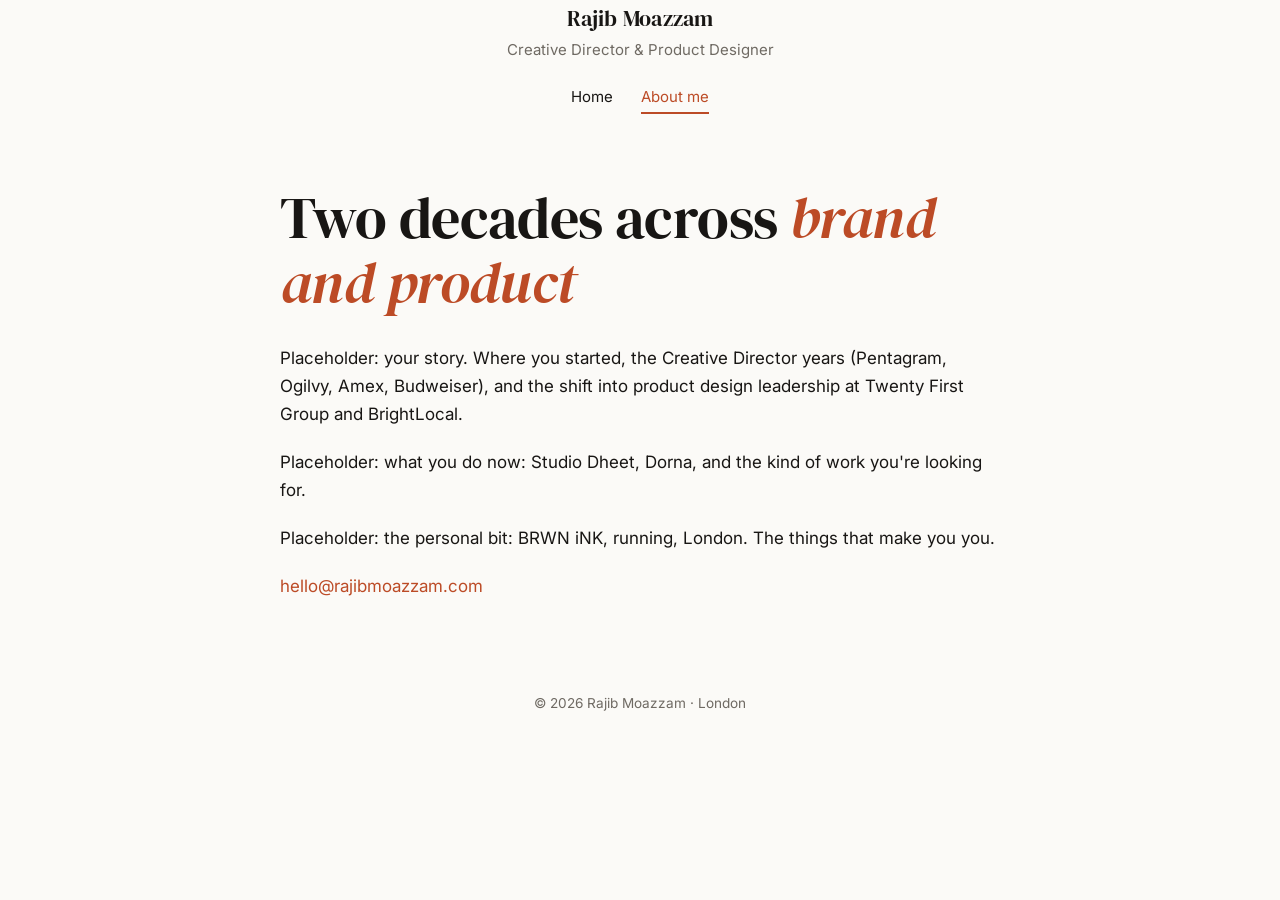
==== about.html @ f23805a2 "Initial portfolio" ====
<!DOCTYPE html>
<html lang="en">
<head>
  <meta charset="UTF-8">
  <meta name="viewport" content="width=device-width, initial-scale=1.0">
  <title>About | Rajib Moazzam</title>
  <meta name="description" content="About Rajib Moazzam, Creative Director and product designer based in London.">
  <link rel="preconnect" href="https://fonts.googleapis.com">
  <link rel="preconnect" href="https://fonts.gstatic.com" crossorigin>
  <link href="https://fonts.googleapis.com/css2?family=DM+Serif+Display:ital@0;1&family=Inter:wght@400;500;600&display=swap" rel="stylesheet">
  <link rel="stylesheet" href="styles.css">
</head>
<body>

  <header class="wrap">
    <div class="identity">
      <a class="name" href="index.html">Rajib Moazzam</a>
      <span class="role">Creative Director &amp; Product Designer</span>
    </div>
    <nav>
      <a href="index.html">Home</a>
      <a href="about.html" aria-current="page">About me</a>
    </nav>
  </header>

  <main>
    <section class="about wrap">
      <h1>Two decades across <em>brand and product</em></h1>
      <p>Placeholder: your story. Where you started, the Creative Director years (Pentagram, Ogilvy, Amex, Budweiser), and the shift into product design leadership at Twenty First Group and BrightLocal.</p>
      <p>Placeholder: what you do now: Studio Dheet, Dorna, and the kind of work you're looking for.</p>
      <p>Placeholder: the personal bit: BRWN iNK, running, London. The things that make you you.</p>
      <p class="email"><a href="mailto:hello@rajibmoazzam.com">hello@rajibmoazzam.com</a></p>
    </section>
  </main>

  <footer class="wrap">
    <p>© 2026 Rajib Moazzam · London</p>
  </footer>

</body>
</html>
---- styles.css ----
/* ============================================================
   Rajib Moazzam - Portfolio
   Editorial single-column layout (modelled on dantase.com)
   Edit colours and fonts here - everything inherits from these.
   ============================================================ */

:root {
  --bg: #fbfaf7;          /* warm off-white page background */
  --ink: #181614;         /* near-black text */
  --muted: #6f6a63;       /* secondary text */
  --accent: #bc4b26;      /* terracotta - links & italic accents */
  --rule: #e7e2da;        /* hairlines & pill borders */
  --pill-bg: #f1ede6;     /* tag pill background */
  --max: 720px;           /* content column width */
}

* { box-sizing: border-box; margin: 0; padding: 0; }

html { scroll-behavior: smooth; }
@media (prefers-reduced-motion: reduce) {
  html { scroll-behavior: auto; }
  * { animation: none !important; transition: none !important; }
}

body {
  background: var(--bg);
  color: var(--ink);
  font-family: 'Inter', -apple-system, BlinkMacSystemFont, sans-serif;
  font-size: 1.0625rem;       /* 17px */
  line-height: 1.65;
  -webkit-font-smoothing: antialiased;
}

.wrap {
  max-width: var(--max);
  margin: 0 auto;
  padding: 0 24px;
}

a { color: var(--accent); text-decoration: none; }
a:hover { text-decoration: underline; text-underline-offset: 3px; }
a:focus-visible {
  outline: 2px solid var(--accent);
  outline-offset: 3px;
  border-radius: 2px;
}

/* ---------- Header ---------- */

header {
  padding: 40px 0 0;
  text-align: center;
}

.identity .name {
  font-family: 'DM Serif Display', Georgia, serif;
  font-size: 1.375rem;
  letter-spacing: 0.01em;
  color: var(--ink);
}
.identity .name:hover { text-decoration: none; color: var(--accent); }

.identity .role {
  display: block;
  color: var(--muted);
  font-size: 0.9375rem;
  margin-top: 2px;
}

nav {
  margin-top: 22px;
  display: flex;
  justify-content: center;
  gap: 28px;
  font-size: 0.9375rem;
}
nav a { color: var(--ink); }
nav a[aria-current="page"] {
  color: var(--accent);
  border-bottom: 2px solid var(--accent);
  padding-bottom: 2px;
}
nav a:hover { color: var(--accent); text-decoration: none; }

/* ---------- Hero ---------- */

.hero {
  padding: 88px 0 72px;
  text-align: left;
}

h1 {
  font-family: 'DM Serif Display', Georgia, serif;
  font-weight: 400;
  font-size: clamp(2.375rem, 6.5vw, 3.625rem);
  line-height: 1.12;
  letter-spacing: -0.01em;
  margin-bottom: 32px;
}

h1 em, h2 em {
  font-style: italic;
  color: var(--accent);
}

.hero p { margin-bottom: 20px; }
.hero .email { font-weight: 500; }

/* ---------- Project sections ---------- */

.project {
  padding: 72px 0;
  border-top: 1px solid var(--rule);
}

.project .logo {
  font-family: 'DM Serif Display', Georgia, serif;
  font-size: 1.5rem;
  margin-bottom: 28px;
}
/* To use an image logo instead, replace the .logo div's text with:
   <img src="images/yourlogo.svg" alt="Company name" height="32"> */
.project .logo img { display: block; height: 32px; width: auto; }

.project h2 {
  font-family: 'DM Serif Display', Georgia, serif;
  font-weight: 400;
  font-size: clamp(1.625rem, 4vw, 2.125rem);
  line-height: 1.28;
  margin-bottom: 24px;
}

.project p { margin-bottom: 18px; }

/* ---------- Image carousel ----------
   A full-bleed horizontal strip that breaks out of the text column.
   Swipe on mobile, scroll/drag on desktop. No JS.
   Replace each .slide placeholder div with:
   <img class="slide" src="images/project-1.png" alt="Describe the screen">
*/

.carousel {
  width: 100vw;
  margin: 8px 0 28px calc(50% - 50vw);
  display: flex;
  gap: 16px;
  overflow-x: auto;
  scroll-snap-type: x mandatory;
  -webkit-overflow-scrolling: touch;
  padding: 4px max(24px, calc((100vw - var(--max)) / 2 + 24px));
  scrollbar-width: none;
}
.carousel::-webkit-scrollbar { display: none; }

.carousel .slide {
  flex: 0 0 auto;
  height: 380px;
  width: auto;
  max-width: 85vw;
  border-radius: 12px;
  scroll-snap-align: start;
  border: 1px solid var(--rule);
  object-fit: cover;
}

/* Placeholder styling - only applies to div slides, not real images */
.carousel div.slide {
  width: 560px;
  background: var(--pill-bg);
  color: var(--muted);
  display: flex;
  align-items: center;
  justify-content: center;
  font-size: 0.9rem;
}

@media (max-width: 600px) {
  .carousel .slide { height: 240px; }
  .carousel div.slide { width: 320px; }
}

.milestone {
  display: inline-flex;
  align-items: center;
  gap: 10px;
  margin: 10px 0 22px;
  padding: 10px 16px;
  border: 1px solid var(--rule);
  border-radius: 999px;
  font-size: 0.9rem;
  font-weight: 500;
  background: #fff;
}

.tags {
  display: flex;
  flex-wrap: wrap;
  gap: 10px;
  margin-top: 8px;
}
.tags span {
  background: var(--pill-bg);
  border-radius: 999px;
  padding: 6px 14px;
  font-size: 0.85rem;
  font-weight: 500;
  color: var(--ink);
}

/* ---------- Footer CTA ---------- */

.outro {
  padding: 96px 0 64px;
  border-top: 1px solid var(--rule);
  text-align: center;
}

.outro h2 {
  font-family: 'DM Serif Display', Georgia, serif;
  font-weight: 400;
  font-size: clamp(2rem, 5.5vw, 3rem);
  margin-bottom: 28px;
}

.outro p {
  max-width: 560px;
  margin: 0 auto 18px;
}

footer {
  padding: 0 0 48px;
  text-align: center;
  color: var(--muted);
  font-size: 0.85rem;
}

/* ---------- About page ---------- */

.about { padding: 72px 0; }
.about h1 { margin-bottom: 28px; }
.about p { margin-bottom: 20px; }

/* ---------- Mobile ---------- */

@media (max-width: 600px) {
  body { font-size: 1rem; }
  .hero { padding: 64px 0 56px; }
  .project { padding: 56px 0; }
  .outro { padding: 72px 0 48px; }
  nav { gap: 20px; }
}
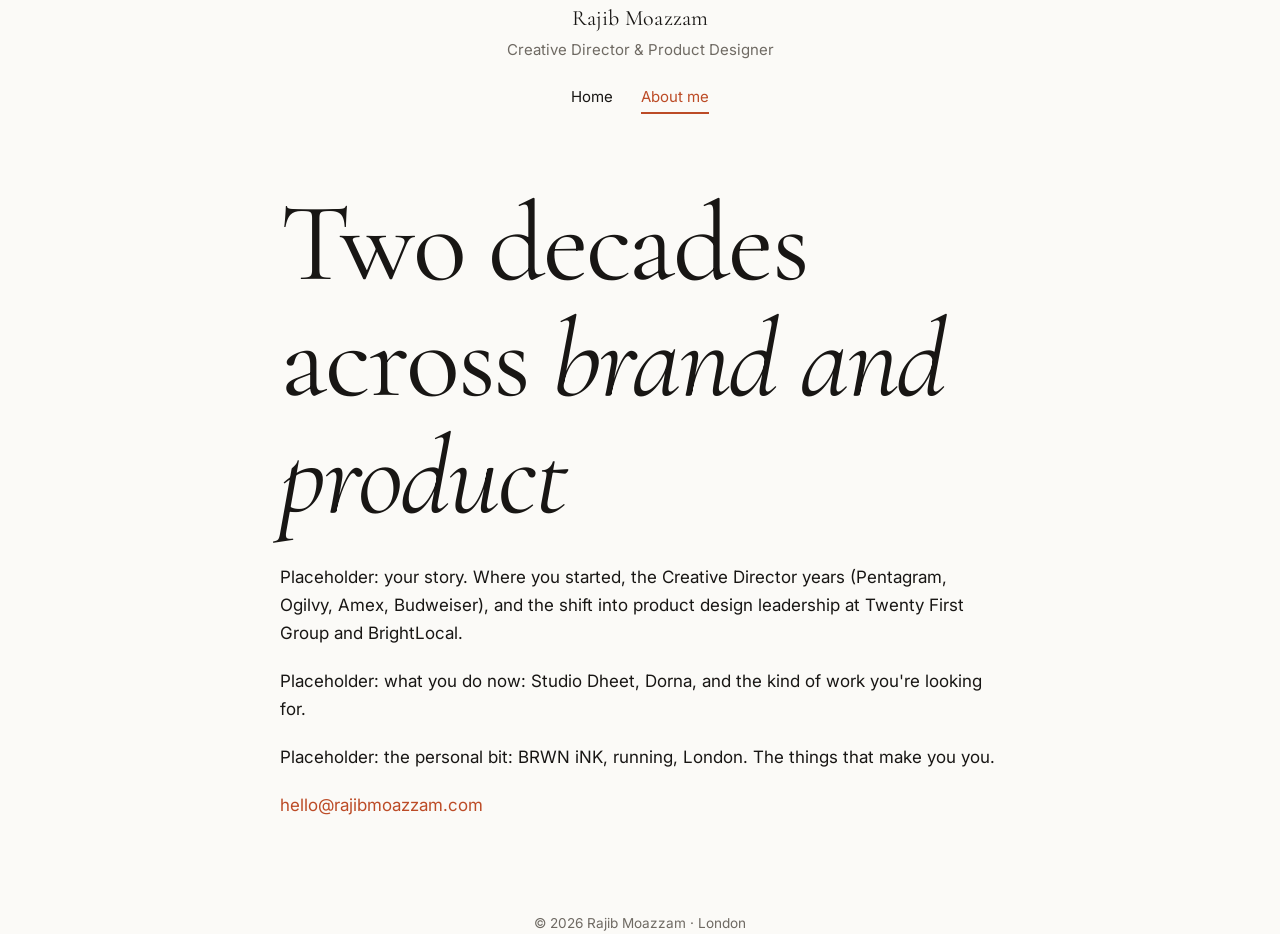
==== commit d9e58619: "Stacked hero, lighter serif" ====
--- a/about.html
+++ b/about.html
@@ -7,7 +7,7 @@
   <meta name="description" content="About Rajib Moazzam, Creative Director and product designer based in London.">
   <link rel="preconnect" href="https://fonts.googleapis.com">
   <link rel="preconnect" href="https://fonts.gstatic.com" crossorigin>
-  <link href="https://fonts.googleapis.com/css2?family=DM+Serif+Display:ital@0;1&family=Inter:wght@400;500;600&display=swap" rel="stylesheet">
+  <link href="https://fonts.googleapis.com/css2?family=Cormorant+Garamond:ital,wght@0,400;0,500;1,400&family=Inter:wght@400;500;600&display=swap" rel="stylesheet">
   <link rel="stylesheet" href="styles.css">
 </head>
 <body>
--- a/styles.css
+++ b/styles.css
@@ -53,7 +53,7 @@
 }
 
 .identity .name {
-  font-family: 'DM Serif Display', Georgia, serif;
+  font-family: 'Cormorant Garamond', Georgia, serif;
   font-size: 1.375rem;
   letter-spacing: 0.01em;
   color: var(--ink);
@@ -82,29 +82,36 @@
 }
 nav a:hover { color: var(--accent); text-decoration: none; }
 
-/* ---------- Hero ---------- */
+/* ---------- Hero (stacked: full-width headline, body offset right) ---------- */
 
 .hero {
-  padding: 88px 0 72px;
-  text-align: left;
+  max-width: 1280px;
+  margin: 0 auto;
+  padding: 120px 48px 96px;
 }
 
 h1 {
-  font-family: 'DM Serif Display', Georgia, serif;
-  font-weight: 400;
-  font-size: clamp(2.375rem, 6.5vw, 3.625rem);
-  line-height: 1.12;
-  letter-spacing: -0.01em;
-  margin-bottom: 32px;
+  font-family: 'Cormorant Garamond', Georgia, serif;
+  font-weight: 400;
+  font-size: clamp(2.75rem, 9vw, 7rem);
+  line-height: 1.04;
+  letter-spacing: -0.02em;
+  margin: 0 0 120px;
 }
 
 h1 em, h2 em {
   font-style: italic;
-  color: var(--accent);
-}
-
-.hero p { margin-bottom: 20px; }
-.hero .email { font-weight: 500; }
+  color: var(--ink);
+  font-weight: 400;
+}
+
+.hero-body {
+  max-width: 480px;
+  margin-left: auto;
+}
+.hero-body p { margin-bottom: 20px; }
+.hero-body p:last-child { margin-bottom: 0; }
+.hero-body .email { font-weight: 500; margin-top: 32px; }
 
 /* ---------- Project sections ---------- */
 
@@ -114,7 +121,7 @@
 }
 
 .project .logo {
-  font-family: 'DM Serif Display', Georgia, serif;
+  font-family: 'Cormorant Garamond', Georgia, serif;
   font-size: 1.5rem;
   margin-bottom: 28px;
 }
@@ -123,7 +130,7 @@
 .project .logo img { display: block; height: 32px; width: auto; }
 
 .project h2 {
-  font-family: 'DM Serif Display', Georgia, serif;
+  font-family: 'Cormorant Garamond', Georgia, serif;
   font-weight: 400;
   font-size: clamp(1.625rem, 4vw, 2.125rem);
   line-height: 1.28;
@@ -210,22 +217,28 @@
 /* ---------- Footer CTA ---------- */
 
 .outro {
-  padding: 96px 0 64px;
+  max-width: 1280px;
+  margin: 0 auto;
+  padding: 120px 48px 96px;
   border-top: 1px solid var(--rule);
-  text-align: center;
 }
 
 .outro h2 {
-  font-family: 'DM Serif Display', Georgia, serif;
-  font-weight: 400;
-  font-size: clamp(2rem, 5.5vw, 3rem);
-  margin-bottom: 28px;
-}
-
-.outro p {
-  max-width: 560px;
-  margin: 0 auto 18px;
-}
+  font-family: 'Cormorant Garamond', Georgia, serif;
+  font-weight: 400;
+  font-size: clamp(2.5rem, 8vw, 6rem);
+  line-height: 1.04;
+  letter-spacing: -0.02em;
+  margin: 0 0 120px;
+}
+
+.outro-body {
+  max-width: 480px;
+  margin-left: auto;
+}
+.outro-body p { margin-bottom: 20px; }
+.outro-body p:last-child { margin-bottom: 0; }
+.outro-body .email { font-weight: 500; margin-top: 32px; }
 
 footer {
   padding: 0 0 48px;
@@ -242,10 +255,20 @@
 
 /* ---------- Mobile ---------- */
 
+@media (max-width: 800px) {
+  .hero, .outro {
+    padding: 72px 24px;
+  }
+  .hero h1, .outro h2 {
+    margin-bottom: 56px;
+  }
+  .hero-body, .outro-body {
+    margin-left: 0;
+  }
+}
+
 @media (max-width: 600px) {
   body { font-size: 1rem; }
-  .hero { padding: 64px 0 56px; }
   .project { padding: 56px 0; }
-  .outro { padding: 72px 0 48px; }
   nav { gap: 20px; }
 }
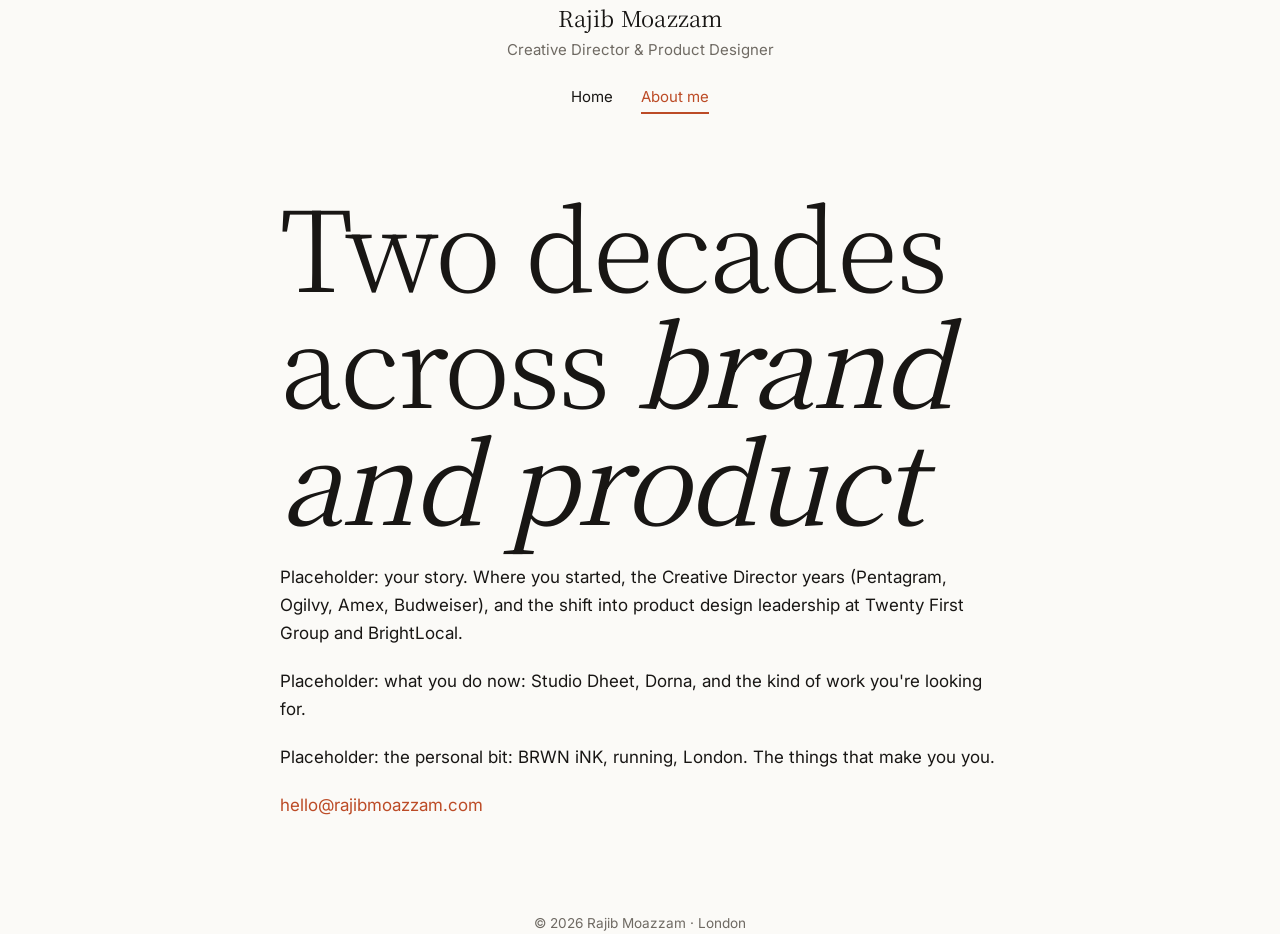
==== commit 85cef241: "Noto Serif JP for headlines" ====
--- a/about.html
+++ b/about.html
@@ -7,7 +7,7 @@
   <meta name="description" content="About Rajib Moazzam, Creative Director and product designer based in London.">
   <link rel="preconnect" href="https://fonts.googleapis.com">
   <link rel="preconnect" href="https://fonts.gstatic.com" crossorigin>
-  <link href="https://fonts.googleapis.com/css2?family=Cormorant+Garamond:ital,wght@0,400;0,500;1,400&family=Inter:wght@400;500;600&display=swap" rel="stylesheet">
+  <link href="https://fonts.googleapis.com/css2?family=Inter:wght@400;500;600&family=Noto+Serif+JP:wght@300;400&display=swap" rel="stylesheet">
   <link rel="stylesheet" href="styles.css">
 </head>
 <body>
--- a/styles.css
+++ b/styles.css
@@ -53,7 +53,7 @@
 }
 
 .identity .name {
-  font-family: 'Cormorant Garamond', Georgia, serif;
+  font-family: 'Noto Serif JP', Georgia, serif;
   font-size: 1.375rem;
   letter-spacing: 0.01em;
   color: var(--ink);
@@ -91,8 +91,8 @@
 }
 
 h1 {
-  font-family: 'Cormorant Garamond', Georgia, serif;
-  font-weight: 400;
+  font-family: 'Noto Serif JP', Georgia, serif;
+  font-weight: 300;
   font-size: clamp(2.75rem, 9vw, 7rem);
   line-height: 1.04;
   letter-spacing: -0.02em;
@@ -121,7 +121,7 @@
 }
 
 .project .logo {
-  font-family: 'Cormorant Garamond', Georgia, serif;
+  font-family: 'Noto Serif JP', Georgia, serif;
   font-size: 1.5rem;
   margin-bottom: 28px;
 }
@@ -130,7 +130,7 @@
 .project .logo img { display: block; height: 32px; width: auto; }
 
 .project h2 {
-  font-family: 'Cormorant Garamond', Georgia, serif;
+  font-family: 'Noto Serif JP', Georgia, serif;
   font-weight: 400;
   font-size: clamp(1.625rem, 4vw, 2.125rem);
   line-height: 1.28;
@@ -224,8 +224,8 @@
 }
 
 .outro h2 {
-  font-family: 'Cormorant Garamond', Georgia, serif;
-  font-weight: 400;
+  font-family: 'Noto Serif JP', Georgia, serif;
+  font-weight: 300;
   font-size: clamp(2.5rem, 8vw, 6rem);
   line-height: 1.04;
   letter-spacing: -0.02em;
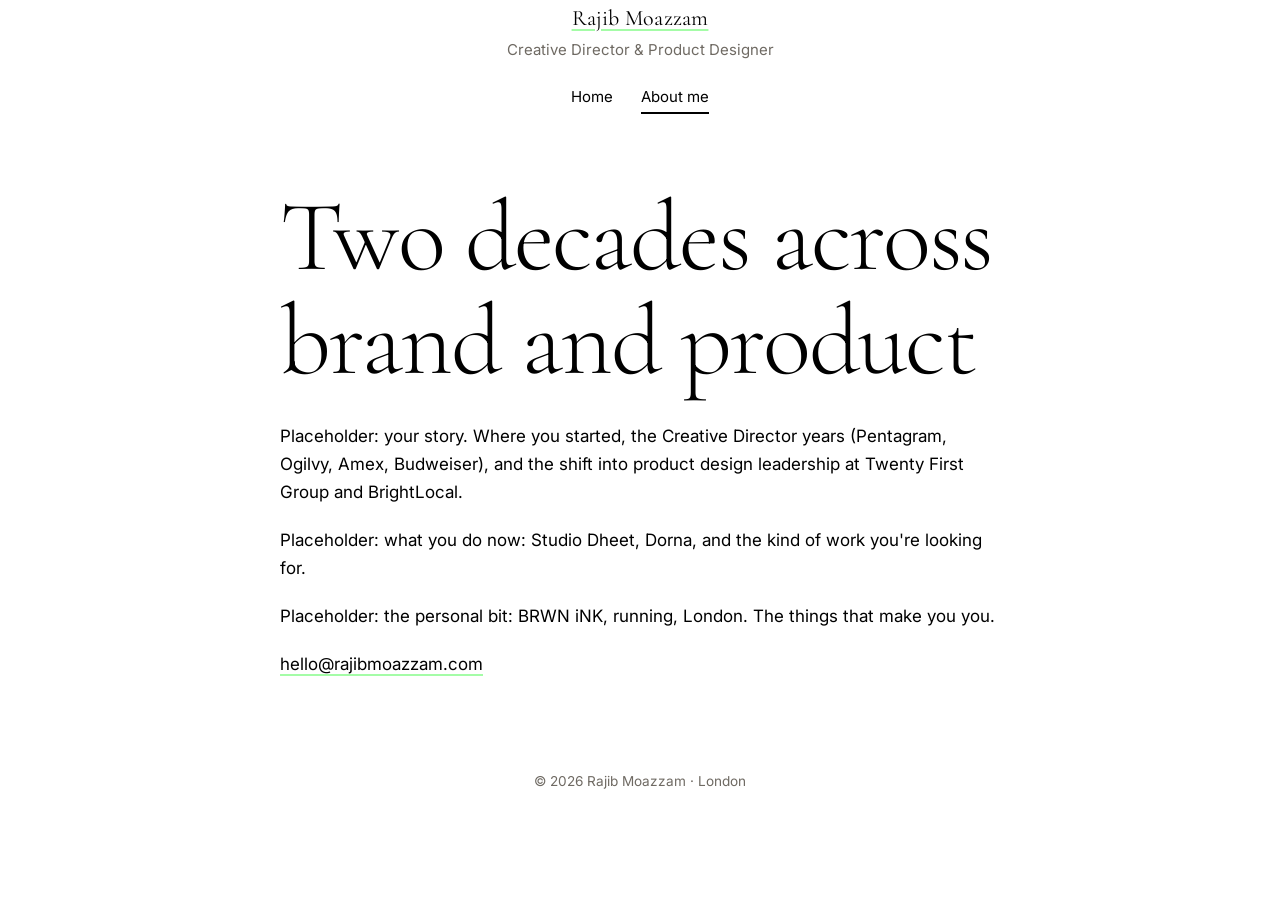
==== commit c10e274d: "Apply Studio Dheet brand: serif headlines, mint accent, monochrome" ====
--- a/about.html
+++ b/about.html
@@ -7,7 +7,7 @@
   <meta name="description" content="About Rajib Moazzam, Creative Director and product designer based in London.">
   <link rel="preconnect" href="https://fonts.googleapis.com">
   <link rel="preconnect" href="https://fonts.gstatic.com" crossorigin>
-  <link href="https://fonts.googleapis.com/css2?family=Inter:wght@400;500;600&family=Noto+Serif+JP:wght@300;400&display=swap" rel="stylesheet">
+  <link href="https://fonts.googleapis.com/css2?family=Cormorant+Garamond:ital,wght@0,300;0,400;0,500;1,300;1,400&family=Inter:wght@400;500;600&display=swap" rel="stylesheet">
   <link rel="stylesheet" href="styles.css">
 </head>
 <body>
--- a/styles.css
+++ b/styles.css
@@ -5,12 +5,12 @@
    ============================================================ */
 
 :root {
-  --bg: #fbfaf7;          /* warm off-white page background */
-  --ink: #181614;         /* near-black text */
-  --muted: #6f6a63;       /* secondary text */
-  --accent: #bc4b26;      /* terracotta - links & italic accents */
-  --rule: #e7e2da;        /* hairlines & pill borders */
-  --pill-bg: #f1ede6;     /* tag pill background */
+  --bg: #ffffff;          /* pure white, matching Studio Dheet */
+  --ink: #000000;         /* pure black, matching Studio Dheet */
+  --muted: #6f6a63;       /* secondary text (rarely used) */
+  --accent: #a4fca7;      /* Studio Dheet mint green */
+  --rule: #ececec;        /* hairlines & pill borders */
+  --pill-bg: #f7f7f7;     /* tag pill background */
   --max: 720px;           /* content column width */
 }
 
@@ -37,8 +37,16 @@
   padding: 0 24px;
 }
 
-a { color: var(--accent); text-decoration: none; }
-a:hover { text-decoration: underline; text-underline-offset: 3px; }
+a {
+  color: var(--ink);
+  text-decoration: underline;
+  text-decoration-color: var(--accent);
+  text-decoration-thickness: 2px;
+  text-underline-offset: 4px;
+}
+a:hover {
+  background: var(--accent);
+}
 a:focus-visible {
   outline: 2px solid var(--accent);
   outline-offset: 3px;
@@ -53,7 +61,7 @@
 }
 
 .identity .name {
-  font-family: 'Noto Serif JP', Georgia, serif;
+  font-family: 'Cormorant Garamond', Georgia, serif;
   font-size: 1.375rem;
   letter-spacing: 0.01em;
   color: var(--ink);
@@ -74,13 +82,13 @@
   gap: 28px;
   font-size: 0.9375rem;
 }
-nav a { color: var(--ink); }
+nav a { color: var(--ink); text-decoration: none; }
 nav a[aria-current="page"] {
-  color: var(--accent);
-  border-bottom: 2px solid var(--accent);
+  color: var(--ink);
+  border-bottom: 2px solid var(--ink);
   padding-bottom: 2px;
 }
-nav a:hover { color: var(--accent); text-decoration: none; }
+nav a:hover { background: var(--accent); }
 
 /* ---------- Hero (stacked: full-width headline, body offset right) ---------- */
 
@@ -91,18 +99,18 @@
 }
 
 h1 {
-  font-family: 'Noto Serif JP', Georgia, serif;
+  font-family: 'Cormorant Garamond', Georgia, serif;
   font-weight: 300;
-  font-size: clamp(2.75rem, 9vw, 7rem);
+  font-size: 100px;
   line-height: 1.04;
   letter-spacing: -0.02em;
   margin: 0 0 120px;
 }
 
 h1 em, h2 em {
-  font-style: italic;
-  color: var(--ink);
-  font-weight: 400;
+  font-style: normal;
+  color: var(--ink);
+  font-weight: 300;
 }
 
 .hero-body {
@@ -113,106 +121,129 @@
 .hero-body p:last-child { margin-bottom: 0; }
 .hero-body .email { font-weight: 500; margin-top: 32px; }
 
-/* ---------- Project sections ---------- */
+/* ---------- Project sections (two-column: logo left, content right) ---------- */
 
 .project {
-  padding: 72px 0;
+  max-width: 1280px;
+  margin: 0 auto;
+  padding: 96px 48px;
   border-top: 1px solid var(--rule);
+  display: grid;
+  grid-template-columns: 1fr 2.4fr;
+  gap: 64px;
+  align-items: start;
 }
 
 .project .logo {
-  font-family: 'Noto Serif JP', Georgia, serif;
-  font-size: 1.5rem;
-  margin-bottom: 28px;
-}
-/* To use an image logo instead, replace the .logo div's text with:
-   <img src="images/yourlogo.svg" alt="Company name" height="32"> */
+  font-family: 'Inter', sans-serif;
+  font-weight: 700;
+  font-size: 0.875rem;
+  letter-spacing: 0.08em;
+  text-transform: uppercase;
+  color: var(--ink);
+  padding-top: 14px;
+}
 .project .logo img { display: block; height: 32px; width: auto; }
 
+.project-content { min-width: 0; }
+
 .project h2 {
-  font-family: 'Noto Serif JP', Georgia, serif;
+  font-family: 'Cormorant Garamond', Georgia, serif;
   font-weight: 400;
-  font-size: clamp(1.625rem, 4vw, 2.125rem);
-  line-height: 1.28;
-  margin-bottom: 24px;
-}
-
-.project p { margin-bottom: 18px; }
+  font-size: 48px;
+  line-height: 56px;
+  letter-spacing: -0.005em;
+  margin-bottom: 32px;
+  color: var(--ink);
+}
+
+/* All project headlines stay full black to match Studio Dheet's monochrome */
+.project h2 .lede {
+  color: var(--ink);
+}
+
+.project p {
+  font-size: 20px;
+  line-height: 30px;
+  margin-bottom: 20px;
+}
 
 /* ---------- Image carousel ----------
    A full-bleed horizontal strip that breaks out of the text column.
    Swipe on mobile, scroll/drag on desktop. No JS.
-   Replace each .slide placeholder div with:
-   <img class="slide" src="images/project-1.png" alt="Describe the screen">
 */
 
 .carousel {
+  grid-column: 1 / -1;
   width: 100vw;
-  margin: 8px 0 28px calc(50% - 50vw);
+  margin: 64px 0 0 calc(50% - 50vw);
   display: flex;
   gap: 16px;
   overflow-x: auto;
   scroll-snap-type: x mandatory;
   -webkit-overflow-scrolling: touch;
-  padding: 4px max(24px, calc((100vw - var(--max)) / 2 + 24px));
+  padding: 4px 48px;
   scrollbar-width: none;
 }
 .carousel::-webkit-scrollbar { display: none; }
 
 .carousel .slide {
   flex: 0 0 auto;
-  height: 380px;
+  height: 680px;
   width: auto;
-  max-width: 85vw;
+  max-width: 92vw;
   border-radius: 12px;
   scroll-snap-align: start;
   border: 1px solid var(--rule);
   object-fit: cover;
 }
 
-/* Placeholder styling - only applies to div slides, not real images */
-.carousel div.slide {
-  width: 560px;
-  background: var(--pill-bg);
-  color: var(--muted);
-  display: flex;
-  align-items: center;
-  justify-content: center;
-  font-size: 0.9rem;
+@media (max-width: 1100px) {
+  .carousel .slide { height: 520px; }
+}
+
+@media (max-width: 800px) {
+  .carousel { padding: 4px 24px; }
+  .carousel .slide { height: 380px; }
 }
 
 @media (max-width: 600px) {
-  .carousel .slide { height: 240px; }
-  .carousel div.slide { width: 320px; }
+  .carousel .slide { height: 280px; }
 }
 
 .milestone {
   display: inline-flex;
   align-items: center;
   gap: 10px;
-  margin: 10px 0 22px;
-  padding: 10px 16px;
-  border: 1px solid var(--rule);
+  margin: 12px 0 24px;
+  padding: 10px 18px;
   border-radius: 999px;
   font-size: 0.9rem;
   font-weight: 500;
-  background: #fff;
+  background: var(--accent);
+  color: var(--ink);
 }
 
 .tags {
   display: flex;
   flex-wrap: wrap;
   gap: 10px;
-  margin-top: 8px;
+  margin-top: 28px;
 }
 .tags span {
-  background: var(--pill-bg);
+  background: #fff;
+  border: 1px solid var(--rule);
   border-radius: 999px;
-  padding: 6px 14px;
-  font-size: 0.85rem;
-  font-weight: 500;
-  color: var(--ink);
-}
+  padding: 10px 22px;
+  font-size: 0.95rem;
+  font-weight: 400;
+  color: var(--ink);
+}
+
+/* Note: per-project brand accent colours have been removed in favour of
+   a single monochrome treatment matching Studio Dheet. To bring them back,
+   set --project-accent on each .project.xxx selector and revert the
+   .project h2 .lede colour to use var(--project-accent). */
 
 /* ---------- Footer CTA ---------- */
 
@@ -224,7 +255,7 @@
 }
 
 .outro h2 {
-  font-family: 'Noto Serif JP', Georgia, serif;
+  font-family: 'Cormorant Garamond', Georgia, serif;
   font-weight: 300;
   font-size: clamp(2.5rem, 8vw, 6rem);
   line-height: 1.04;
@@ -260,15 +291,31 @@
     padding: 72px 24px;
   }
   .hero h1, .outro h2 {
+    font-size: 48px;
     margin-bottom: 56px;
   }
   .hero-body, .outro-body {
     margin-left: 0;
   }
+  .project {
+    grid-template-columns: 1fr;
+    gap: 24px;
+    padding: 64px 24px;
+  }
+  .project .logo {
+    padding-top: 0;
+  }
+  .project h2 {
+    font-size: 32px;
+    line-height: 40px;
+  }
+  .project p {
+    font-size: 18px;
+    line-height: 28px;
+  }
 }
 
 @media (max-width: 600px) {
   body { font-size: 1rem; }
-  .project { padding: 56px 0; }
   nav { gap: 20px; }
 }
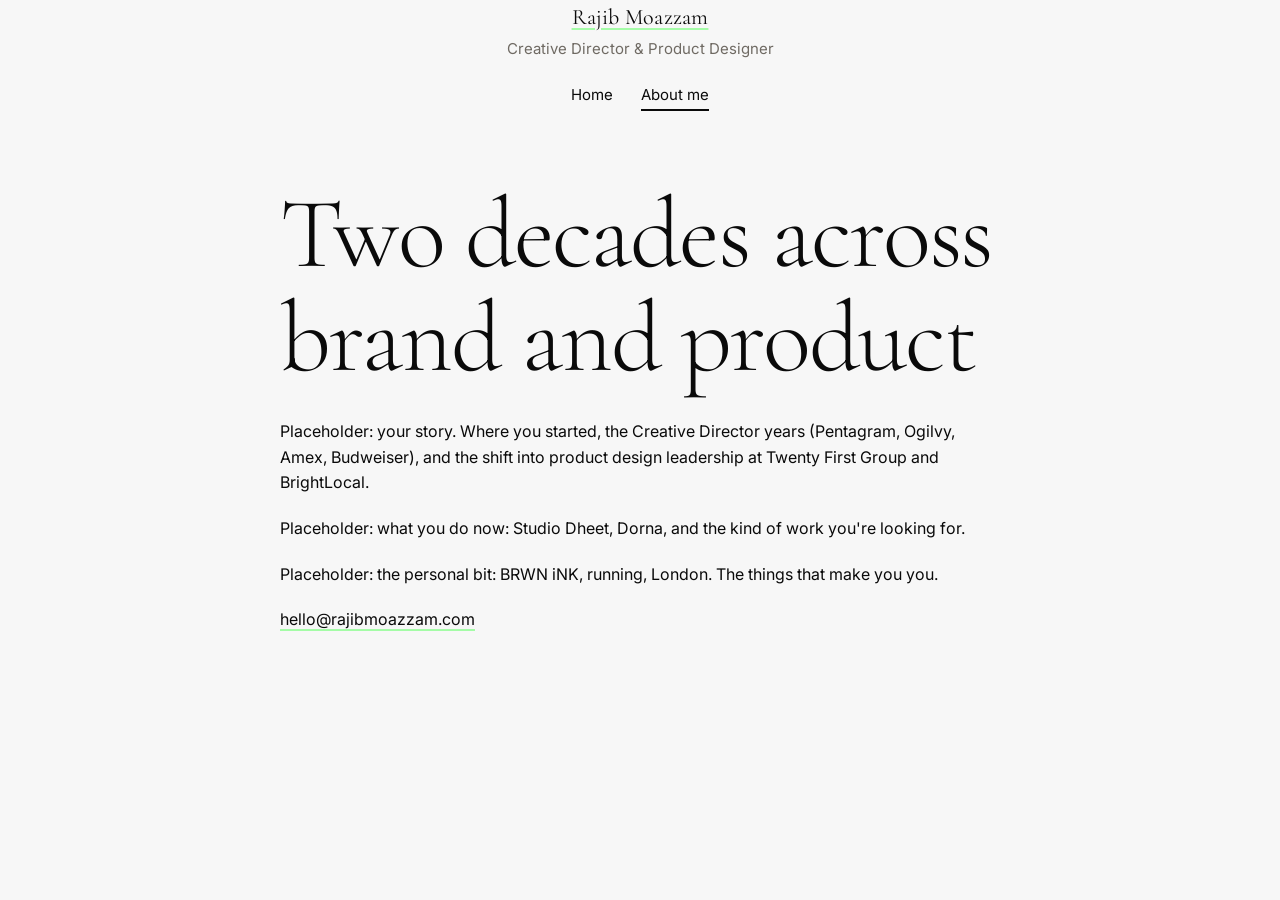
==== commit 7ae6ac32: "Update all case study pages to use Studio Dheet nav" ====
--- a/about.html
+++ b/about.html
@@ -9,6 +9,7 @@
   <link rel="preconnect" href="https://fonts.gstatic.com" crossorigin>
   <link href="https://fonts.googleapis.com/css2?family=Cormorant+Garamond:ital,wght@0,300;0,400;0,500;1,300;1,400&family=Inter:wght@400;500;600&display=swap" rel="stylesheet">
   <link rel="stylesheet" href="styles.css">
+  <link rel="stylesheet" href="home.css">
 </head>
 <body>
 
@@ -33,9 +34,16 @@
     </section>
   </main>
 
-  <footer class="wrap">
-    <p>© 2026 Rajib Moazzam · London</p>
-  </footer>
-
+  <script>
+    var burger = document.getElementById('navBurger');
+    var links = document.getElementById('navLinks');
+    burger.addEventListener('click', function () {
+      var open = links.classList.toggle('open');
+      burger.setAttribute('aria-expanded', open);
+    });
+    links.querySelectorAll('a').forEach(function (a) {
+      a.addEventListener('click', function () { links.classList.remove('open'); });
+    });
+  </script>
 </body>
 </html>
--- a/styles.css
+++ b/styles.css
@@ -105,6 +105,7 @@
   line-height: 1.04;
   letter-spacing: -0.02em;
   margin: 0 0 120px;
+  max-width: 820px;
 }
 
 h1 em, h2 em {
@@ -114,7 +115,7 @@
 }
 
 .hero-body {
-  max-width: 480px;
+  max-width: 790px;
   margin-left: auto;
 }
 .hero-body p { margin-bottom: 20px; }
@@ -182,10 +183,24 @@
   overflow-x: auto;
   scroll-snap-type: x mandatory;
   -webkit-overflow-scrolling: touch;
-  padding: 4px 48px;
+  padding: 4px 0;
   scrollbar-width: none;
 }
 .carousel::-webkit-scrollbar { display: none; }
+
+/* Leading spacer centres the first image in the viewport on initial load.
+   The 480px estimate is half the typical landscape image width at 680px tall;
+   on narrower screens, falls back to 48px so the image stays visible. */
+.carousel::before {
+  content: '';
+  flex-shrink: 0;
+  width: max(48px, calc(50vw - 480px));
+}
+.carousel::after {
+  content: '';
+  flex-shrink: 0;
+  width: 48px;
+}
 
 .carousel .slide {
   flex: 0 0 auto;
@@ -193,7 +208,7 @@
   width: auto;
   max-width: 92vw;
   border-radius: 12px;
-  scroll-snap-align: start;
+  scroll-snap-align: center;
   border: 1px solid var(--rule);
   object-fit: cover;
 }
@@ -203,8 +218,11 @@
 }
 
 @media (max-width: 800px) {
-  .carousel { padding: 4px 24px; }
-  .carousel .slide { height: 380px; }
+  .carousel::before { width: 24px; }
+  .carousel .slide {
+    height: 380px;
+    scroll-snap-align: start;
+  }
 }
 
 @media (max-width: 600px) {
@@ -261,10 +279,11 @@
   line-height: 1.04;
   letter-spacing: -0.02em;
   margin: 0 0 120px;
+  max-width: 820px;
 }
 
 .outro-body {
-  max-width: 480px;
+  max-width: 790px;
   margin-left: auto;
 }
 .outro-body p { margin-bottom: 20px; }
@@ -319,3 +338,268 @@
   body { font-size: 1rem; }
   nav { gap: 20px; }
 }
+
+/* ============================================================
+   Case Study Pages
+   Layout matches the Squarespace deep-dive structure:
+   hero image → title → alternating text sections and images.
+   ============================================================ */
+
+.case-hero {
+  width: 100vw;
+  margin-left: calc(50% - 50vw);
+  margin-top: 0;
+}
+.case-hero img {
+  width: 100%;
+  height: auto;
+  display: block;
+  max-height: 80vh;
+  object-fit: cover;
+}
+
+.case-intro {
+  max-width: 820px;
+  margin: 0 auto;
+  padding: 96px 48px 64px;
+  text-align: center;
+}
+
+.case-eyebrow {
+  font-family: 'Inter', sans-serif;
+  font-weight: 600;
+  font-size: 0.875rem;
+  letter-spacing: 0.08em;
+  text-transform: uppercase;
+  margin-bottom: 24px;
+}
+
+.case-intro h1 {
+  font-family: 'Cormorant Garamond', Georgia, serif;
+  font-weight: 300;
+  font-size: clamp(2.5rem, 6vw, 4.5rem);
+  line-height: 1.1;
+  letter-spacing: -0.015em;
+  margin: 0 0 32px;
+  max-width: none;
+}
+
+.case-lede {
+  font-size: 22px;
+  line-height: 34px;
+  color: var(--ink);
+  margin: 0;
+}
+
+.case-figure {
+  max-width: 1280px;
+  margin: 0 auto 64px;
+  padding: 0 48px;
+}
+.case-figure img {
+  width: 100%;
+  height: auto;
+  display: block;
+  border-radius: 12px;
+}
+.case-figure.bleed {
+  max-width: 100%;
+  width: 100vw;
+  margin-left: calc(50% - 50vw);
+  padding: 0;
+}
+.case-figure.bleed img { border-radius: 0; }
+
+.case-section {
+  max-width: 720px;
+  margin: 0 auto;
+  padding: 32px 48px 64px;
+}
+
+.case-section .case-eyebrow {
+  text-align: left;
+}
+
+.case-section h2 {
+  font-family: 'Cormorant Garamond', Georgia, serif;
+  font-weight: 300;
+  font-size: clamp(2rem, 4vw, 3rem);
+  line-height: 1.15;
+  letter-spacing: -0.01em;
+  margin: 0 0 32px;
+  max-width: none;
+}
+
+.case-section h3 {
+  font-family: 'Inter', sans-serif;
+  font-weight: 600;
+  font-size: 20px;
+  line-height: 30px;
+  margin: 48px 0 16px;
+  color: var(--ink);
+}
+
+.case-section p {
+  font-size: 20px;
+  line-height: 32px;
+  margin-bottom: 24px;
+}
+.case-section p:last-child { margin-bottom: 0; }
+
+.case-nav {
+  max-width: 1280px;
+  margin: 0 auto;
+  padding: 96px 48px;
+  border-top: 1px solid var(--rule);
+  display: flex;
+  justify-content: space-between;
+  gap: 32px;
+  font-family: 'Inter', sans-serif;
+  font-size: 0.95rem;
+}
+.case-nav a {
+  text-decoration: none;
+  background: none;
+}
+.case-nav a:hover { background: var(--accent); }
+.case-nav .prev::before { content: '← '; }
+.case-nav .next::after { content: ' →'; }
+.case-nav .prev-label,
+.case-nav .next-label {
+  display: block;
+  font-size: 0.75rem;
+  text-transform: uppercase;
+  letter-spacing: 0.08em;
+  color: var(--muted);
+  margin-bottom: 6px;
+}
+.case-nav .next { text-align: right; }
+
+@media (max-width: 800px) {
+  .case-intro { padding: 64px 24px 48px; }
+  .case-figure { padding: 0 24px; margin-bottom: 48px; }
+  .case-section { padding: 24px 24px 48px; }
+  .case-section p,
+  .case-section h3 { font-size: 18px; line-height: 28px; }
+  .case-lede { font-size: 19px; line-height: 30px; }
+  .case-nav { padding: 64px 24px; }
+}
+
+/* "Read the case study" link under each project's tags */
+.case-study-link {
+  display: inline-block;
+  margin-top: 28px;
+  font-family: 'Inter', sans-serif;
+  font-size: 1rem;
+  font-weight: 500;
+  text-decoration: none;
+  border-bottom: 2px solid var(--ink);
+  padding-bottom: 4px;
+}
+.case-study-link::after { content: ' →'; }
+.case-study-link:hover { background: var(--accent); border-bottom-color: var(--accent); }
+
+/* Case study metadata strip */
+.case-meta {
+  max-width: 1280px;
+  margin: 0 auto 64px;
+  padding: 0 48px;
+  display: grid;
+  grid-template-columns: repeat(5, 1fr);
+  gap: 32px;
+  border-top: 3px solid var(--accent);
+  padding-top: 32px;
+}
+.case-meta-item h4 {
+  font-family: 'Inter', sans-serif;
+  font-weight: 600;
+  font-size: 0.875rem;
+  margin-bottom: 12px;
+  color: var(--ink);
+}
+.case-meta-item p {
+  font-family: 'Inter', sans-serif;
+  font-size: 0.9375rem;
+  line-height: 1.55;
+  color: var(--muted);
+  margin: 0;
+}
+
+@media (max-width: 800px) {
+  .case-meta {
+    grid-template-columns: repeat(2, 1fr);
+    padding: 0 24px;
+    padding-top: 24px;
+    gap: 28px;
+  }
+}
+@media (max-width: 480px) {
+  .case-meta {
+    grid-template-columns: 1fr;
+  }
+}
+
+/* Case study results block */
+.case-results {
+  max-width: 1280px;
+  margin: 0 auto 72px;
+  padding: 0 48px;
+}
+.case-results .case-eyebrow {
+  display: flex;
+  align-items: center;
+  gap: 12px;
+  margin-bottom: 32px;
+  text-align: left;
+}
+.results-dot {
+  display: inline-block;
+  width: 14px;
+  height: 14px;
+  border-radius: 50%;
+  background: var(--accent);
+  flex-shrink: 0;
+}
+.results-grid {
+  display: grid;
+  grid-template-columns: repeat(auto-fit, minmax(220px, 1fr));
+  gap: 16px;
+}
+.result-card {
+  background: #fff;
+  border: 1px solid var(--rule);
+  border-radius: 16px;
+  padding: 32px 28px;
+  text-align: center;
+}
+.result-metric {
+  font-family: 'Cormorant Garamond', Georgia, serif;
+  font-weight: 300;
+  font-size: 56px;
+  line-height: 1;
+  color: var(--ink);
+  margin-bottom: 16px;
+}
+.result-card h4 {
+  font-family: 'Inter', sans-serif;
+  font-weight: 600;
+  font-size: 1.0625rem;
+  font-style: italic;
+  margin-bottom: 10px;
+  color: var(--ink);
+}
+.result-card p {
+  font-family: 'Inter', sans-serif;
+  font-size: 0.9375rem;
+  line-height: 1.5;
+  color: var(--muted);
+  margin: 0;
+}
+
+@media (max-width: 1000px) {
+  .results-grid { grid-template-columns: repeat(2, 1fr); }
+}
+@media (max-width: 600px) {
+  .results-grid { grid-template-columns: 1fr; }
+  .case-results { padding: 0 24px; }
+}
--- a/home.css
+++ b/home.css
@@ -0,0 +1,464 @@
+/* ============================================================
+   Studio Dheet — homepage styles v2
+   Matches the original Wix design: grey page, white rounded
+   section cards, green accents, Denton serif, two-tone headlines
+   ============================================================ */
+
+@font-face {
+  font-family: 'Denton';
+  src: url('fonts/denton-light.woff2') format('woff2'),
+       url('fonts/denton-light.woff') format('woff');
+  font-weight: 300;
+  font-style: normal;
+  font-display: swap;
+}
+
+:root {
+  --green: #A4FCA7;
+  --green-border: #87D68E;
+  --green-pale: #F2FFE3;
+  --ink: #0A0A0A;
+  --page: #F7F7F7;
+  --dim: #A9A9A9;
+  --dim-olive: #B5BFA3;
+  --grey-text: #555;
+  --hairline: #E5E5E5;
+  --serif: 'Denton', 'Cormorant Garamond', Georgia, serif;
+  --sans: 'Inter', -apple-system, sans-serif;
+  --gutter: 14px;
+  --pad-x: clamp(24px, 5vw, 72px);
+  --pad-y: clamp(48px, 7vw, 96px);
+}
+
+* { margin: 0; padding: 0; box-sizing: border-box; }
+html { scroll-behavior: smooth; }
+@media (prefers-reduced-motion: reduce) { html { scroll-behavior: auto; } }
+
+body {
+  font-family: var(--sans);
+  color: var(--ink);
+  background: var(--page);
+  font-size: 16px;
+  line-height: 1.6;
+  -webkit-font-smoothing: antialiased;
+}
+
+a { color: inherit; }
+
+/* ---------- card sections ---------- */
+.card {
+  margin: var(--gutter);
+  border-radius: 28px;
+  padding: var(--pad-y) var(--pad-x);
+}
+.card-white { background: #fff; }
+.card-pale { background: var(--green-pale); }
+.card-green { background: var(--green); }
+
+/* ---------- type ---------- */
+.display {
+  font-family: var(--serif);
+  font-weight: 300;
+  font-size: clamp(36px, 4.6vw, 62px);
+  line-height: 1.04;
+  letter-spacing: -0.01em;
+}
+.dim { color: var(--dim); }
+.dim-olive { color: var(--dim-olive); }
+
+.eyebrow {
+  font-size: 12px;
+  font-weight: 600;
+  letter-spacing: 0.14em;
+  text-transform: uppercase;
+  color: var(--ink);
+  margin-bottom: 28px;
+}
+.eyebrow-center { text-align: center; }
+
+/* ---------- pills ---------- */
+.pill {
+  display: inline-block;
+  background: var(--green);
+  border: 1px solid var(--green-border);
+  color: var(--ink);
+  font-family: var(--sans);
+  font-size: 13px;
+  font-weight: 500;
+  padding: 10px 22px;
+  border-radius: 999px;
+  text-decoration: none;
+  cursor: pointer;
+  transition: transform 0.15s ease;
+}
+.pill:hover { transform: translateY(-1px); }
+.pill-lg { font-size: 15px; padding: 14px 30px; }
+.pill-outline { background: transparent; border-color: var(--ink); }
+.pill-outline:hover { background: var(--green); border-color: var(--green-border); }
+.star { font-size: 0.85em; }
+
+:focus-visible { outline: 2px solid var(--ink); outline-offset: 3px; }
+
+/* ---------- announcement + nav ---------- */
+.announce {
+  background: var(--green);
+  color: var(--ink);
+  text-align: center;
+  font-family: var(--serif);
+  font-size: 14px;
+  padding: 8px var(--pad-x);
+}
+
+.nav {
+  display: flex;
+  align-items: center;
+  justify-content: space-between;
+  gap: 24px;
+  padding: 18px var(--pad-x);
+  position: sticky;
+  top: 0;
+  background: rgba(255, 255, 255, 0.88);
+  backdrop-filter: blur(12px);
+  z-index: 50;
+}
+.nav-logo {
+  font-family: var(--serif);
+  font-size: 24px;
+  font-weight: 400;
+  text-decoration: none;
+}
+.nav-logo .dot { color: var(--green-border); }
+.nav-links { display: flex; gap: 28px; }
+.nav-links a {
+  font-size: 14px;
+  text-decoration: none;
+  opacity: 0.85;
+}
+.nav-links a:hover { opacity: 1; text-decoration: underline; text-underline-offset: 4px; }
+.nav-right { display: flex; align-items: center; gap: 16px; }
+.nav-burger { display: none; background: none; border: none; cursor: pointer; padding: 8px; }
+.nav-burger span { display: block; width: 22px; height: 2px; background: var(--ink); margin: 5px 0; }
+
+/* ---------- hero ---------- */
+.hero {
+  text-align: center;
+  padding-top: clamp(72px, 10vw, 140px);
+  padding-bottom: clamp(72px, 10vw, 140px);
+  background: #fff radial-gradient(ellipse 65% 40% at 50% 112%, var(--green-pale), transparent 70%);
+}
+.hero h1 {
+  font-family: var(--serif);
+  font-weight: 300;
+  font-size: clamp(44px, 8.2vw, 122px);
+  line-height: 0.96;
+  letter-spacing: -0.015em;
+  max-width: 14ch;
+  margin: 0 auto 28px;
+}
+.hero-sub { font-size: 15px; color: var(--grey-text); margin-bottom: 32px; }
+.hero-note {
+  margin-top: 18px;
+  font-family: var(--serif);
+  font-size: 14px;
+}
+.star-note { color: var(--ink); }
+
+/* ---------- about ---------- */
+.about-grid {
+  display: grid;
+  grid-template-columns: 1.4fr 1fr;
+  gap: clamp(32px, 6vw, 96px);
+  align-items: start;
+}
+.about-copy {
+  font-size: 16px;
+  color: var(--ink);
+  margin: 28px 0;
+  max-width: 46ch;
+}
+.about-stats { padding-top: 8px; }
+.stat { padding: 18px 0; }
+.stat + .stat { border-top: 1px solid var(--hairline); }
+.stat-num {
+  display: block;
+  font-family: var(--serif);
+  font-style: italic;
+  font-weight: 300;
+  font-size: clamp(38px, 4vw, 58px);
+  line-height: 1.1;
+  color: var(--dim);
+}
+.stat-label { font-size: 14px; color: var(--grey-text); }
+
+/* ---------- services ---------- */
+.services { padding: 0 var(--gutter); }
+.services-grid {
+  display: grid;
+  grid-template-columns: repeat(3, 1fr);
+  gap: var(--gutter);
+}
+.service {
+  background: #fff;
+  border-radius: 24px;
+  padding: 32px 30px 48px;
+  min-height: 180px;
+}
+.service h3 {
+  font-family: var(--serif);
+  font-weight: 300;
+  font-size: 30px;
+  margin-bottom: 12px;
+}
+.service p { font-size: 14px; color: var(--grey-text); }
+
+/* ---------- approach ---------- */
+.approach { margin-top: var(--gutter); }
+.approach-head {
+  display: grid;
+  grid-template-columns: 1fr 1.3fr;
+  gap: clamp(32px, 6vw, 96px);
+  margin-bottom: clamp(40px, 6vw, 64px);
+}
+.approach-intro .lead { font-weight: 700; margin-bottom: 16px; }
+.approach-intro p + p { margin-top: 14px; }
+.stage-cards {
+  display: grid;
+  grid-template-columns: repeat(3, 1fr);
+  gap: var(--gutter);
+}
+.stage-card {
+  background: var(--green);
+  border-radius: 24px;
+  padding: 32px 28px 40px;
+}
+.stage-card h3 {
+  font-family: var(--serif);
+  font-weight: 300;
+  font-size: 40px;
+  margin-bottom: 20px;
+}
+.stage-tag { font-weight: 700; font-size: 14px; margin-bottom: 8px; }
+.stage-card p { font-size: 14px; line-height: 1.65; }
+
+/* ---------- work / testimonials ---------- */
+.work-head { max-width: 620px; margin-bottom: clamp(36px, 5vw, 56px); }
+.work-head p { color: var(--grey-text); margin: 20px 0 28px; }
+.quote-row {
+  display: grid;
+  grid-template-columns: repeat(4, 1fr);
+  gap: var(--gutter);
+}
+.quote-card {
+  background: var(--page);
+  border-radius: 20px;
+  padding: 28px 24px;
+  display: flex;
+  flex-direction: column;
+  justify-content: space-between;
+  gap: 24px;
+}
+.quote-card blockquote { font-size: 14px; color: var(--grey-text); line-height: 1.7; }
+.quote-card figcaption {
+  font-family: var(--serif);
+  font-size: 20px;
+  color: var(--ink);
+}
+
+/* ---------- statement ---------- */
+.statement { padding-top: clamp(72px, 10vw, 130px); padding-bottom: clamp(72px, 10vw, 130px); }
+.statement-text {
+  font-family: var(--serif);
+  font-weight: 300;
+  font-size: clamp(32px, 4.4vw, 58px);
+  line-height: 1.1;
+  max-width: 22ch;
+}
+
+/* ---------- pricing ---------- */
+.pricing-head { max-width: 720px; margin-bottom: clamp(32px, 5vw, 48px); }
+.pricing-head p { color: var(--grey-text); margin: 18px 0 26px; }
+.tabs { display: inline-flex; gap: 8px; margin-bottom: 36px; }
+.tab {
+  font-family: var(--serif);
+  font-size: 18px;
+  border: 1px solid var(--hairline);
+  background: #fff;
+  color: var(--ink);
+  padding: 10px 28px;
+  border-radius: 999px;
+  cursor: pointer;
+}
+.tab.active { background: var(--ink); border-color: var(--ink); color: #fff; }
+.panel-intro { max-width: 620px; color: var(--grey-text); margin-bottom: 32px; }
+.features { max-width: 1080px; }
+.features > div {
+  display: grid;
+  grid-template-columns: 260px 1fr;
+  gap: 24px;
+  padding: 22px 0;
+  border-top: 1px solid var(--hairline);
+}
+.features dt {
+  font-family: var(--serif);
+  font-weight: 300;
+  font-size: 24px;
+}
+.features dd { font-size: 14px; color: var(--grey-text); align-self: center; }
+
+/* ---------- hiring comparison ---------- */
+.compare .display { max-width: 18ch; margin-bottom: clamp(36px, 5vw, 56px); }
+.compare-row {
+  display: grid;
+  grid-template-columns: 130px 1fr;
+  gap: 20px;
+  align-items: center;
+  margin-bottom: 16px;
+}
+.compare-label { font-size: 13px; font-weight: 700; }
+.compare-track { display: flex; gap: 8px; }
+.bar-dheet {
+  background: var(--green);
+  border: 1px solid var(--green-border);
+  border-radius: 12px;
+  padding: 12px 18px;
+  font-size: 13px;
+  font-weight: 600;
+  flex: 0 0 40%;
+  text-align: center;
+}
+.bar-inhouse span {
+  background: #fff;
+  border: 1px solid var(--green-border);
+  border-radius: 12px;
+  padding: 12px 18px;
+  font-size: 13px;
+  color: var(--ink);
+  flex: 1;
+  text-align: center;
+  white-space: nowrap;
+  overflow: hidden;
+  text-overflow: ellipsis;
+}
+
+/* ---------- roles ---------- */
+.roles .display { max-width: 18ch; margin-bottom: clamp(36px, 5vw, 56px); }
+.role-list { list-style: none; }
+.role-list li {
+  display: flex;
+  align-items: center;
+  justify-content: space-between;
+  gap: 20px;
+  padding: 26px 0;
+  border-top: 1px solid var(--hairline);
+  font-family: var(--serif);
+  font-weight: 300;
+  font-size: clamp(22px, 2.6vw, 30px);
+}
+.role-list li:last-child { border-bottom: 1px solid var(--hairline); }
+
+/* ---------- contact ---------- */
+.contact-title { text-align: center; margin-bottom: clamp(36px, 5vw, 56px); }
+.madlib { max-width: 820px; margin: 0 auto; }
+.madlib p {
+  font-family: var(--serif);
+  font-weight: 300;
+  font-size: clamp(24px, 3.2vw, 42px);
+  line-height: 1.7;
+  margin-bottom: 12px;
+}
+.madlib input,
+.madlib select {
+  font-family: var(--serif);
+  font-weight: 300;
+  font-size: inherit;
+  color: var(--ink);
+  background: transparent;
+  border: none;
+  border-bottom: 1px solid #C9C9C9;
+  padding: 0 4px 2px;
+  min-width: 0;
+}
+.madlib input { width: clamp(140px, 22vw, 300px); }
+.madlib input::placeholder { color: #BBB; }
+.madlib select { appearance: none; -webkit-appearance: none; cursor: pointer; }
+.madlib select:invalid { color: #BBB; }
+.madlib select option { color: var(--ink); background: #fff; font-family: var(--sans); font-size: 16px; }
+.madlib input:focus, .madlib select:focus { outline: none; border-bottom-color: var(--green-border); }
+.madlib button { margin-top: 32px; }
+
+/* ---------- footer ---------- */
+.footer { padding-bottom: 0; overflow: hidden; }
+.footer-top {
+  display: grid;
+  grid-template-columns: 1fr auto;
+  gap: 40px;
+  margin-bottom: clamp(40px, 6vw, 72px);
+}
+.footer-heading {
+  font-size: 13px;
+  font-weight: 700;
+  text-transform: uppercase;
+  letter-spacing: 0.06em;
+  margin-bottom: 14px;
+}
+.studio-row {
+  display: grid;
+  grid-template-columns: 120px auto;
+  gap: 12px;
+  font-size: 14px;
+  padding: 4px 0;
+}
+.studio-row a { text-decoration: none; }
+.studio-row a:hover { text-decoration: underline; }
+.footer-links { display: flex; gap: clamp(32px, 5vw, 80px); }
+.footer-links div { display: flex; flex-direction: column; gap: 10px; }
+.footer-links a {
+  font-size: 14px;
+  text-decoration: underline;
+  text-underline-offset: 3px;
+  text-align: right;
+}
+.footer-wordmark {
+  font-family: var(--serif);
+  font-weight: 400;
+  font-size: clamp(64px, 14.5vw, 230px);
+  line-height: 0.75;
+  letter-spacing: -0.02em;
+  white-space: nowrap;
+  text-align: center;
+  transform: translateY(12%);
+}
+
+/* ---------- responsive ---------- */
+@media (max-width: 960px) {
+  .stage-cards, .services-grid { grid-template-columns: 1fr 1fr; }
+  .quote-row { grid-template-columns: 1fr 1fr; }
+  .about-grid, .approach-head { grid-template-columns: 1fr; }
+  .footer-top { grid-template-columns: 1fr; }
+  .footer-links a { text-align: left; }
+}
+
+@media (max-width: 640px) {
+  .nav-links {
+    display: none;
+    position: absolute;
+    top: 100%;
+    left: 0;
+    right: 0;
+    background: #fff;
+    flex-direction: column;
+    gap: 0;
+    padding: 8px 0;
+    border-bottom: 1px solid var(--hairline);
+  }
+  .nav-links.open { display: flex; }
+  .nav-links a { padding: 14px var(--pad-x); }
+  .nav-burger { display: block; }
+  .stage-cards, .services-grid, .quote-row { grid-template-columns: 1fr; }
+  .features > div { grid-template-columns: 1fr; gap: 6px; }
+  .compare-row { grid-template-columns: 1fr; gap: 8px; }
+  .bar-inhouse { flex-wrap: wrap; }
+  .bar-inhouse span { flex: 1 1 40%; }
+  .bar-dheet { flex: 1 1 100%; }
+  .role-list li { flex-direction: column; align-items: flex-start; gap: 12px; }
+}
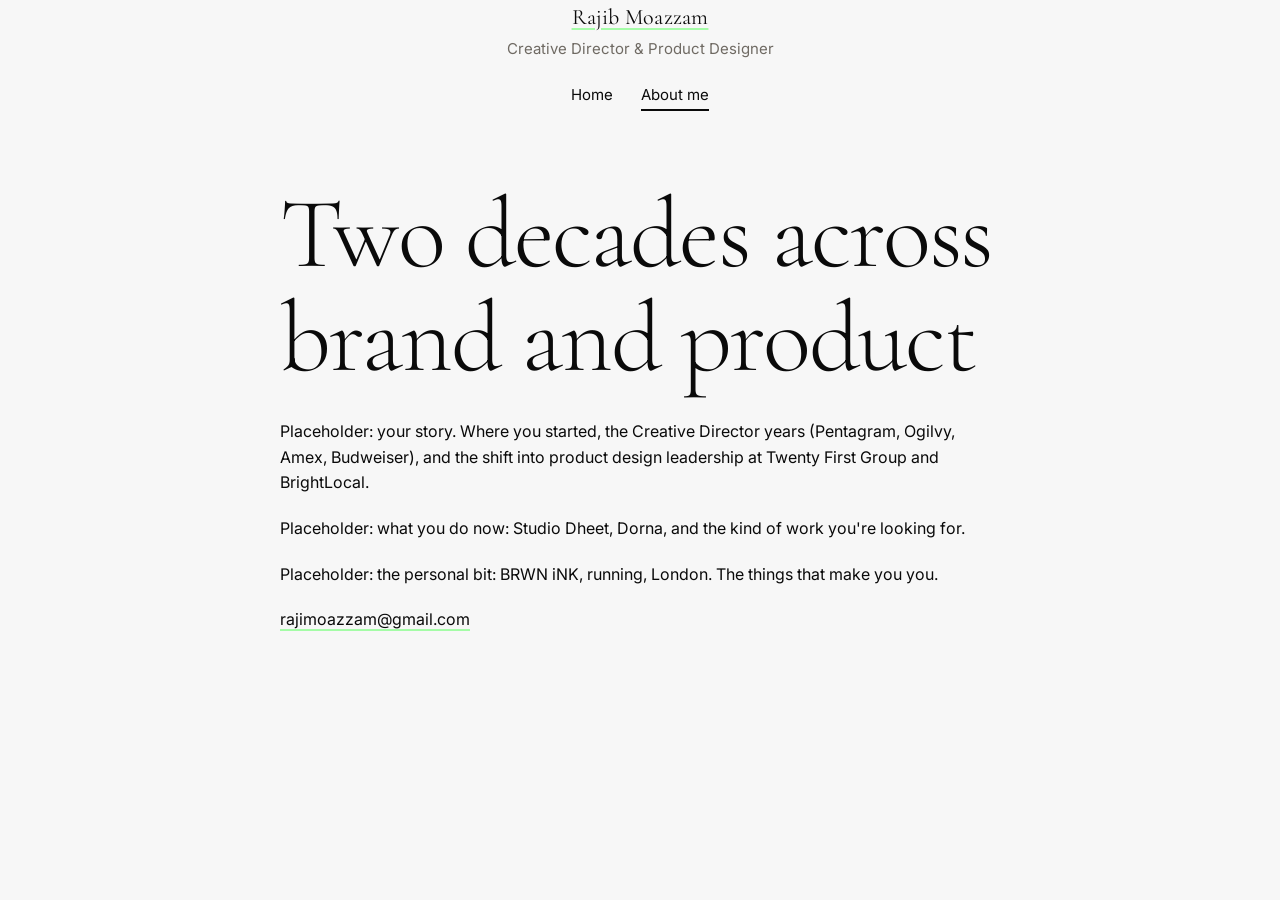
==== commit 3c68c0a2: "Dantase-style outro, update email everywhere" ====
--- a/about.html
+++ b/about.html
@@ -30,7 +30,7 @@
       <p>Placeholder: your story. Where you started, the Creative Director years (Pentagram, Ogilvy, Amex, Budweiser), and the shift into product design leadership at Twenty First Group and BrightLocal.</p>
       <p>Placeholder: what you do now: Studio Dheet, Dorna, and the kind of work you're looking for.</p>
       <p>Placeholder: the personal bit: BRWN iNK, running, London. The things that make you you.</p>
-      <p class="email"><a href="mailto:hello@rajibmoazzam.com">hello@rajibmoazzam.com</a></p>
+      <p class="email"><a href="mailto:rajimoazzam@gmail.com">rajimoazzam@gmail.com</a></p>
     </section>
   </main>
 
--- a/styles.css
+++ b/styles.css
@@ -603,3 +603,157 @@
   .results-grid { grid-template-columns: 1fr; }
   .case-results { padding: 0 24px; }
 }
+
+/* ---- Match Wix-style side gutters across case study pages ---- */
+:root { --page-gutter: clamp(24px, 6vw, 120px); }
+
+.project,
+.case-meta,
+.case-results,
+.case-nav {
+  padding-left: var(--page-gutter);
+  padding-right: var(--page-gutter);
+}
+
+.case-intro,
+.case-section {
+  padding-left: var(--page-gutter);
+  padding-right: var(--page-gutter);
+}
+
+.case-figure {
+  padding-left: var(--page-gutter);
+  padding-right: var(--page-gutter);
+}
+
+/* Rein in the full-bleed elements so they respect the gutter */
+.case-figure.bleed {
+  width: auto;
+  margin-left: 0;
+  padding-left: var(--page-gutter);
+  padding-right: var(--page-gutter);
+}
+.case-figure.bleed img { border-radius: 12px; }
+
+.case-hero {
+  width: auto;
+  margin-left: 0;
+  padding: 0 var(--page-gutter);
+}
+.case-hero img { border-radius: 12px; }
+
+.carousel {
+  padding-left: var(--page-gutter) !important;
+}
+
+/* ============ DANTASE-STYLE PERSONAL HERO ============ */
+.ph-hero {
+  max-width: 1280px;
+  margin: 0 auto;
+  padding: clamp(120px, 16vw, 240px) 48px clamp(64px, 9vw, 120px);
+}
+.ph-headline {
+  font-family: 'Denton', 'Cormorant Garamond', Georgia, serif;
+  font-weight: 300;
+  font-size: clamp(2.75rem, 6.5vw, 5.5rem);
+  line-height: 1.06;
+  letter-spacing: -0.01em;
+  margin: 0 0 clamp(64px, 8vw, 120px);
+  max-width: none;
+}
+.ph-headline em {
+  font-style: italic;
+  font-weight: 300;
+}
+.ph-grid {
+  display: grid;
+  grid-template-columns: 1fr 2.4fr;
+  gap: 64px;
+}
+.ph-body {
+  max-width: 640px;
+  font-size: 18px;
+  line-height: 1.65;
+}
+.ph-body p { margin: 0 0 20px; }
+.ph-email a {
+  color: inherit;
+  text-decoration: underline;
+  text-decoration-color: var(--green, #a4fca7);
+  text-decoration-thickness: 2px;
+  text-underline-offset: 5px;
+}
+@media (max-width: 700px) {
+  .ph-headline br { display: none; }
+  .ph-headline { max-width: none; }
+  .ph-grid {
+  display: grid;
+  grid-template-columns: 1fr 2.4fr;
+  gap: 64px;
+}
+.ph-body {
+  max-width: 640px;
+  font-size: 18px;
+  line-height: 1.65;
+}
+}
+/* ============ RESPONSIVE (dantase-style stacking) ============ */
+
+/* Tablet and down: stack hero grid, scale headline */
+@media (max-width: 900px) {
+  .ph-hero {
+    padding: clamp(80px, 14vw, 140px) 24px clamp(48px, 8vw, 80px);
+  }
+  .ph-grid {
+    grid-template-columns: 1fr;
+    gap: 24px;
+  }
+  .ph-headline {
+    font-size: clamp(2.25rem, 9vw, 4rem);
+  }
+  .ph-headline br { display: none; }
+  .ph-body {
+    max-width: 640px;
+    font-size: 17px;
+  }
+}
+
+/* Project sections: stack label above headline like Dan's mobile */
+@media (max-width: 800px) {
+  .project {
+    grid-template-columns: 1fr;
+    gap: 20px;
+    padding: 56px 24px;
+  }
+  .project .logo { padding-top: 0; }
+  .project h2 {
+    font-size: clamp(1.5rem, 6.5vw, 2rem);
+    line-height: 1.25;
+  }
+  .project p {
+    font-size: 17px;
+    line-height: 27px;
+  }
+  .case-intro, .case-section, .case-figure,
+  .case-meta, .case-results, .case-nav {
+    padding-left: 24px;
+    padding-right: 24px;
+  }
+  .case-meta { grid-template-columns: 1fr 1fr; gap: 24px; }
+  .results-grid { grid-template-columns: 1fr; }
+}
+
+/* Phone: tighter still */
+@media (max-width: 520px) {
+  .ph-hero { padding-top: 64px; }
+  .ph-headline { font-size: clamp(2rem, 10vw, 2.75rem); }
+  .tags span { padding: 8px 16px; font-size: 0.85rem; }
+  .carousel .slide { height: 240px; }
+  .case-meta { grid-template-columns: 1fr; }
+}
+
+/* Outro reuses hero styles with a top border */
+.ph-outro {
+  border-top: 1px solid var(--rule, #ececec);
+  padding-top: clamp(80px, 12vw, 180px);
+}
--- a/home.css
+++ b/home.css
@@ -25,7 +25,7 @@
   --hairline: #E5E5E5;
   --serif: 'Denton', 'Cormorant Garamond', Georgia, serif;
   --sans: 'Inter', -apple-system, sans-serif;
-  --gutter: 14px;
+  --gutter: clamp(14px, 5vw, 80px);
   --pad-x: clamp(24px, 5vw, 72px);
   --pad-y: clamp(48px, 7vw, 96px);
 }
